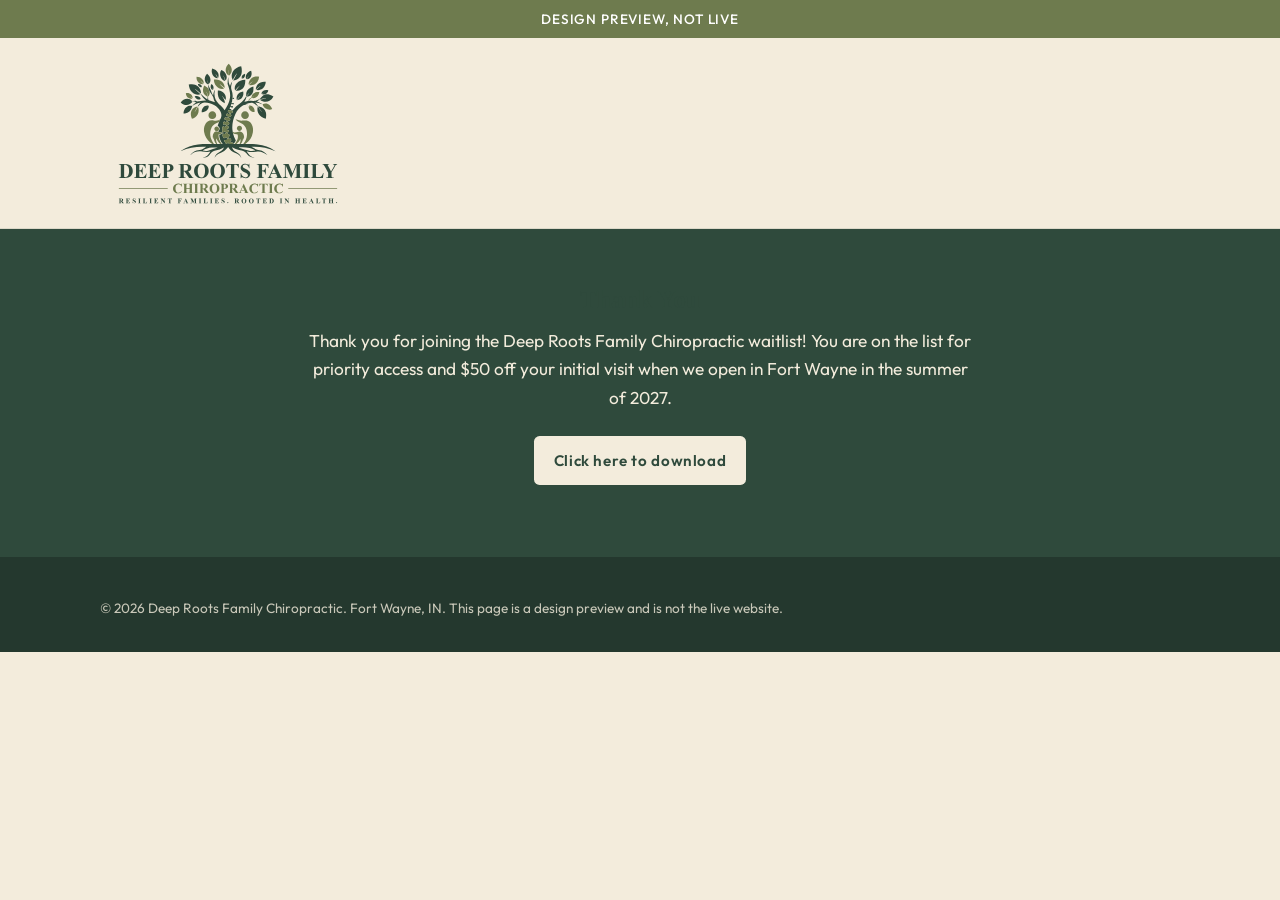
==== thank-you/index.html @ d6d4c5f0 "Design: add noindex thank-you page" ====
<!DOCTYPE html>
<html lang="en">
<head>
  <meta charset="utf-8">
  <meta name="viewport" content="width=device-width, initial-scale=1">
  <meta name="robots" content="noindex, nofollow">
  <title>Thank You | Deep Roots Family Chiropractic</title>
  <meta name="description" content="Thank you for joining the Deep Roots Family Chiropractic waitlist.">
  <link rel="canonical" href="https://localember.github.io/deep-roots-family-chiro-preview/thank-you/">
  <link rel="icon" href="../assets/favicon-32.png" type="image/png" sizes="32x32">
  <link rel="icon" href="../assets/favicon-192.png" type="image/png" sizes="192x192">
  <link rel="apple-touch-icon" href="../assets/apple-touch-icon.png">
  <link rel="preconnect" href="https://fonts.googleapis.com">
  <link rel="preconnect" href="https://fonts.gstatic.com" crossorigin>
  <link href="https://fonts.googleapis.com/css2?family=Outfit:wght@300;400;500;600;700&family=Tinos:ital,wght@0,400;0,700;1,400;1,700&display=swap" rel="stylesheet">
  <link rel="stylesheet" href="../assets/styles.css">
</head>
<body>
  <div class="preview-banner">Design preview, not live</div>
  <a class="skip-link" href="#main">Skip to main content</a>
  <header class="site-header">
    <div class="header-inner">
      <a class="logo-link" href="../index.html">
        <img src="../assets/logo.svg" alt="Deep Roots Family Chiropractic. Resilient families. Rooted in health." width="900" height="600">
      </a>
    </div>
  </header>
  <main id="main">
    <section class="section section-dark waitlist">
      <div class="wrap" style="text-align:center">
        <h1>Thank You</h1>
        <p class="cta-copy">Thank you for joining the Deep Roots Family Chiropractic waitlist! You are on the list for priority access and $50 off your initial visit when we open in Fort Wayne in the summer of 2027.</p>
        <p>
          <!-- PDF GOES HERE: replace href="#" with the URL of Braden's PDF once it is provided. -->
          <a class="btn btn-light" href="#">Click here to download</a>
        </p>
      </div>
    </section>
  </main>
  <footer class="site-footer">
    <div class="wrap">
      <p class="copy">&copy; 2026 Deep Roots Family Chiropractic. Fort Wayne, IN. This page is a design preview and is not the live website.</p>
    </div>
  </footer>
</body>
</html>
---- assets/styles.css ----
:root {
  --cream: #f3ecdc;
  --cream-dark: #e8dfc8;
  --dark-green: #2f4a3c;
  --dark-green-2: #24382e;
  --light-green: #6e7b4e;
  --white: #ffffff;
  --black: #000000;
  --text: #24382e;
  --muted: #4a5c50;
  --banner-h: 2.4rem;
  --topbar-h: 2.6rem;
  --header-h: 5.25rem;
  --font-heading: "Tinos", "Times New Roman", Times, serif;
  --font-body: "Outfit", system-ui, sans-serif;
  --content: 70rem;
  --radius: 0.35rem;
}

*,
*::before,
*::after { box-sizing: border-box; }

html { scroll-behavior: smooth; }

body {
  margin: 0;
  font-family: var(--font-body);
  font-weight: 400;
  font-size: 1.0625rem;
  line-height: 1.65;
  color: var(--text);
  background: var(--cream);
  text-rendering: optimizeLegibility;
}

img, video { max-width: 100%; height: auto; display: block; }

[hidden] { display: none !important; }

a { color: var(--dark-green); }
a:hover { color: var(--light-green); }

h1, h2, h3, h4 {
  font-family: var(--font-heading);
  font-weight: 700;
  line-height: 1.15;
  color: var(--dark-green);
  margin: 0 0 0.75rem;
}

p { margin: 0 0 1rem; }

.preview-banner {
  position: sticky;
  top: 0;
  z-index: 1000;
  background: var(--light-green);
  color: var(--white);
  text-align: center;
  font-size: 0.85rem;
  font-weight: 500;
  letter-spacing: 0.06em;
  text-transform: uppercase;
  padding: 0.5rem 1rem;
  min-height: var(--banner-h);
}

.skip-link {
  position: absolute;
  left: 0.5rem;
  top: -3rem;
  background: var(--dark-green);
  color: var(--cream);
  padding: 0.5rem 0.75rem;
  z-index: 1100;
}
.skip-link:focus { top: calc(var(--banner-h) + 0.25rem); color: var(--cream); }

.topbar {
  background: var(--dark-green);
  color: var(--cream);
  font-size: 0.9rem;
}
.topbar-inner {
  max-width: var(--content);
  margin: 0 auto;
  padding: 0.45rem 1.25rem;
  display: flex;
  flex-wrap: wrap;
  align-items: center;
  justify-content: space-between;
  gap: 0.5rem 1.25rem;
}
.topbar a { color: var(--cream); text-decoration: none; }
.topbar a:hover { color: #fff; text-decoration: underline; }
.topbar-place { font-weight: 500; }
.topbar-links { display: flex; flex-wrap: wrap; align-items: center; gap: 0.85rem; }
.socials { display: flex; gap: 0.65rem; align-items: center; }
.socials a {
  display: inline-flex;
  width: 1.5rem;
  height: 1.5rem;
  align-items: center;
  justify-content: center;
}
.socials svg { width: 1.15rem; height: 1.15rem; fill: currentColor; }

.site-header {
  position: sticky;
  top: var(--banner-h);
  z-index: 900;
  background: var(--cream);
  border-bottom: 1px solid rgba(47, 74, 60, 0.12);
}
.header-inner {
  max-width: var(--content);
  margin: 0 auto;
  padding: 0.6rem 1.25rem;
  display: flex;
  align-items: center;
  justify-content: space-between;
  gap: 1rem;
}
.logo-link { display: block; flex: 0 0 auto; }
.logo-link img {
  width: min(16rem, 58vw);
  height: auto;
}

.nav-toggle {
  display: none;
  background: transparent;
  border: 1px solid var(--dark-green);
  color: var(--dark-green);
  border-radius: var(--radius);
  padding: 0.4rem 0.65rem;
  font-family: var(--font-body);
  font-size: 0.85rem;
  font-weight: 600;
  letter-spacing: 0.04em;
  text-transform: uppercase;
  cursor: pointer;
}

.site-nav ul {
  display: flex;
  flex-wrap: wrap;
  gap: 0.15rem 1.35rem;
  list-style: none;
  margin: 0;
  padding: 0;
}
.site-nav a {
  text-decoration: none;
  color: var(--dark-green);
  font-weight: 500;
  font-size: 0.95rem;
  letter-spacing: 0.02em;
}
.site-nav a:hover { color: var(--light-green); }
.site-nav a.nav-cta {
  background: var(--dark-green);
  color: var(--cream);
  padding: 0.45rem 0.85rem;
  border-radius: var(--radius);
}
.site-nav a.nav-cta:hover { background: var(--light-green); color: var(--white); }

.wrap {
  max-width: var(--content);
  margin: 0 auto;
  padding: 0 1.25rem;
}

.video-section {
  background: var(--dark-green-2);
  padding: 0;
}
.video-frame {
  max-width: 70rem;
  margin: 0 auto;
  background: #000;
}
.video-frame video {
  width: 100%;
  height: auto;
  aspect-ratio: 1920 / 1078;
  object-fit: contain;
  background: #000;
}

.hook-band {
  background: var(--cream);
  text-align: center;
  padding: 1.5rem 1.25rem 0.5rem;
}
.hook-band p {
  font-family: var(--font-heading);
  font-style: italic;
  font-size: clamp(1.25rem, 3.2vw, 1.85rem);
  line-height: 1.35;
  color: var(--dark-green);
  margin: 0 auto;
  max-width: 44rem;
}

.hero {
  padding: 1.5rem 1.25rem 3rem;
  text-align: center;
}
.hero h1 {
  font-size: clamp(2rem, 6.5vw, 4.15rem);
  letter-spacing: 0.04em;
  text-transform: uppercase;
  margin: 0 0 0.6rem;
}
.hero-kicker {
  font-family: var(--font-body);
  font-weight: 500;
  font-size: clamp(1rem, 2.2vw, 1.2rem);
  letter-spacing: 0.08em;
  text-transform: uppercase;
  color: var(--light-green);
  margin: 0 0 1.5rem;
}
.hero-photo {
  max-width: 36rem;
  margin: 0 auto;
  box-shadow: 0 12px 36px rgba(47, 74, 60, 0.18);
}
.hero-photo img {
  width: 100%;
  height: auto;
  max-height: min(78vh, 52rem);
  object-fit: contain;
  background: var(--cream-dark);
}

.section { padding: 3.5rem 0; }
.section-alt { background: var(--white); }
.section-dark {
  background: var(--dark-green);
  color: var(--cream);
}
.section-dark h2, .section-dark h3 { color: var(--cream); }

.eyebrow {
  font-size: 0.8rem;
  font-weight: 600;
  letter-spacing: 0.16em;
  text-transform: uppercase;
  color: var(--light-green);
  margin: 0 0 0.5rem;
}

.welcome h2 { font-size: clamp(1.85rem, 4vw, 2.7rem); }
.welcome .lead,
.welcome p { max-width: 46rem; }
.opening-follow {
  font-weight: 500;
  font-size: 1.125rem;
  color: var(--dark-green);
}
.help h3 { font-size: clamp(1.35rem, 2.6vw, 1.75rem); margin-top: 2.25rem; }
.help p { max-width: 46rem; }

.btn {
  display: inline-block;
  background: var(--dark-green);
  color: var(--cream);
  text-decoration: none;
  font-weight: 600;
  font-size: 0.95rem;
  letter-spacing: 0.04em;
  padding: 0.75rem 1.25rem;
  border-radius: var(--radius);
  border: 0;
  cursor: pointer;
  font-family: var(--font-body);
}
.btn:hover { background: var(--light-green); color: var(--white); }
.btn-light {
  background: var(--cream);
  color: var(--dark-green);
}
.btn-light:hover { background: var(--white); color: var(--dark-green); }

.welcome-actions { margin: 1.5rem 0 0; }

.gonstead h2 { text-align: center; font-size: clamp(1.85rem, 4vw, 2.6rem); }
.gonstead-intro { text-align: center; max-width: 40rem; margin: 0 auto 2rem; }
.method-grid {
  display: grid;
  grid-template-columns: repeat(5, 1fr);
  gap: 1rem;
}
.method-card {
  background: var(--cream);
  border: 1px solid rgba(47, 74, 60, 0.1);
  padding: 1.25rem 1rem 1.35rem;
  text-align: center;
}
.method-card h3 {
  font-size: 1rem;
  letter-spacing: 0.08em;
  text-transform: uppercase;
  margin: 0 0 0.6rem;
}
.method-card p {
  margin: 0;
  font-size: 0.92rem;
  color: var(--muted);
  line-height: 1.45;
}

.bio-grid {
  display: grid;
  grid-template-columns: minmax(0, 0.9fr) minmax(0, 1.2fr);
  gap: 2.5rem;
  align-items: start;
}
.bio-photo img {
  width: 100%;
  height: auto;
  box-shadow: 0 10px 28px rgba(47, 74, 60, 0.16);
}
.candidate-label {
  font-size: 0.78rem;
  font-weight: 600;
  letter-spacing: 0.14em;
  text-transform: uppercase;
  color: var(--light-green);
  margin: 0 0 0.35rem;
}
.bio h2 { font-size: clamp(1.85rem, 3.5vw, 2.5rem); margin-bottom: 0.15rem; }
.bio-practice { font-weight: 500; color: var(--muted); margin: 0 0 1rem; }
.bio blockquote {
  margin: 0 0 1.15rem;
  padding: 0;
  font-family: var(--font-heading);
  font-style: italic;
  font-size: 1.08rem;
  color: var(--dark-green);
  border: 0;
}
.bio-more { margin-top: 0.25rem; }
.bio-more[hidden] { display: none; }
.bio ul { margin: 0 0 1rem; padding-left: 1.15rem; }
.bio li { margin: 0 0 0.35rem; }
.read-more-btn {
  background: transparent;
  border: 0;
  padding: 0;
  font-family: var(--font-heading);
  font-weight: 700;
  font-size: 1rem;
  letter-spacing: 0.08em;
  text-transform: uppercase;
  color: var(--dark-green);
  cursor: pointer;
  text-decoration: underline;
  text-underline-offset: 0.2em;
}
.read-more-btn:hover { color: var(--light-green); }

.waitlist { text-align: center; }
.waitlist h2 { font-size: clamp(1.85rem, 4vw, 2.6rem); }
.waitlist .cta-copy { max-width: 42rem; margin: 0 auto 1.5rem; font-size: 1.08rem; }
.waitlist-form {
  max-width: 36rem;
  margin: 0 auto;
  display: grid;
  grid-template-columns: 1fr 1fr;
  gap: 0.85rem 1rem;
  text-align: left;
}
.field { display: flex; flex-direction: column; gap: 0.3rem; }
.field.full { grid-column: 1 / -1; }
.field label { font-size: 0.85rem; font-weight: 500; }
.req { color: #a94442; }
.field input,
.field textarea {
  font: inherit;
  padding: 0.65rem 0.75rem;
  border: 1px solid rgba(243, 236, 220, 0.35);
  border-radius: var(--radius);
  background: var(--dark-green-2);
  color: var(--cream);
  width: 100%;
}
.field input::placeholder,
.field textarea::placeholder { color: rgba(243, 236, 220, 0.55); }
.field input:focus,
.field textarea:focus {
  outline: 2px solid var(--cream);
  outline-offset: 1px;
}
.form-actions { grid-column: 1 / -1; margin-top: 0.4rem; }
.waitlist .btn { min-width: 10rem; }
.hp { position: absolute; left: -100vw; width: 1px; height: 1px; overflow: hidden; }

.confirmation {
  max-width: 36rem;
  margin: 1.5rem auto 0;
  background: var(--dark-green-2);
  color: var(--cream);
  padding: 1.5rem 1.25rem;
  border-radius: var(--radius);
}
.confirmation[hidden] { display: none; }
.confirmation h3 { color: var(--cream); margin-bottom: 0.5rem; }
.placeholder-note {
  display: inline-block;
  margin-top: 0.75rem;
  padding: 0.55rem 0.9rem;
  border: 1px dashed rgba(243, 236, 220, 0.55);
  border-radius: var(--radius);
  font-weight: 600;
  letter-spacing: 0.03em;
}

.site-footer {
  background: var(--dark-green-2);
  color: var(--cream);
  padding: 2.5rem 0 2rem;
  font-size: 0.95rem;
}
.site-footer a { color: var(--cream); }
.site-footer a:hover { color: #fff; }
.footer-grid {
  display: grid;
  grid-template-columns: minmax(0, 1.2fr) minmax(0, 1fr);
  gap: 2rem;
  margin-bottom: 2rem;
}
.footer-logo { width: min(14rem, 70%); }
.taglines { margin: 0.75rem 0 1rem; }
.taglines p { margin: 0 0 0.25rem; }
.signature { font-family: var(--font-heading); font-style: italic; }
.footer-contact p { margin: 0 0 0.35rem; }
.legal-nav {
  display: flex;
  flex-wrap: wrap;
  gap: 0.5rem 1.15rem;
  border-top: 1px solid rgba(243, 236, 220, 0.2);
  padding-top: 1rem;
  margin-bottom: 0.75rem;
}
.legal-nav a { text-decoration: none; font-size: 0.88rem; }
.legal-nav a:hover { text-decoration: underline; }
.copy { margin: 0; font-size: 0.85rem; color: rgba(243, 236, 220, 0.8); }

.legal-page { padding: 2.5rem 0 4rem; }
.legal-page h1 { font-size: clamp(2rem, 4vw, 2.8rem); }
.legal-page h2 { font-size: 1.4rem; margin-top: 1.75rem; }
.legal-page .meta { color: var(--muted); margin-bottom: 1.5rem; }

.not-found { padding: 5rem 1.25rem; text-align: center; }

@media (max-width: 900px) {
  .method-grid { grid-template-columns: repeat(2, 1fr); }
  .method-grid .method-card:last-child { grid-column: 1 / -1; }
  .bio-grid { grid-template-columns: 1fr; gap: 1.5rem; }
  .bio-photo { max-width: 22rem; }
  .footer-grid { grid-template-columns: 1fr; gap: 1.5rem; }
}

@media (max-width: 720px) {
  .nav-toggle { display: inline-flex; }
  .site-nav {
    display: none;
    position: absolute;
    left: 0;
    right: 0;
    top: 100%;
    background: var(--cream);
    border-bottom: 1px solid rgba(47, 74, 60, 0.12);
    padding: 0.5rem 1.25rem 1rem;
  }
  .site-nav.is-open { display: block; }
  .site-nav ul { flex-direction: column; gap: 0.15rem; }
  .site-nav a { display: block; padding: 0.55rem 0; }
  .site-nav a.nav-cta { display: inline-block; margin-top: 0.35rem; }
  .header-inner { position: relative; }
  .waitlist-form { grid-template-columns: 1fr; }
  .field.full { grid-column: 1; }
  .topbar-inner { justify-content: center; text-align: center; }
}

@media (max-width: 420px) {
  body { font-size: 1rem; }
  .method-grid { grid-template-columns: 1fr; }
  .method-grid .method-card:last-child { grid-column: 1; }
  .logo-link img { width: min(13.5rem, 70vw); }
  .hero { padding-left: 1rem; padding-right: 1rem; }
}
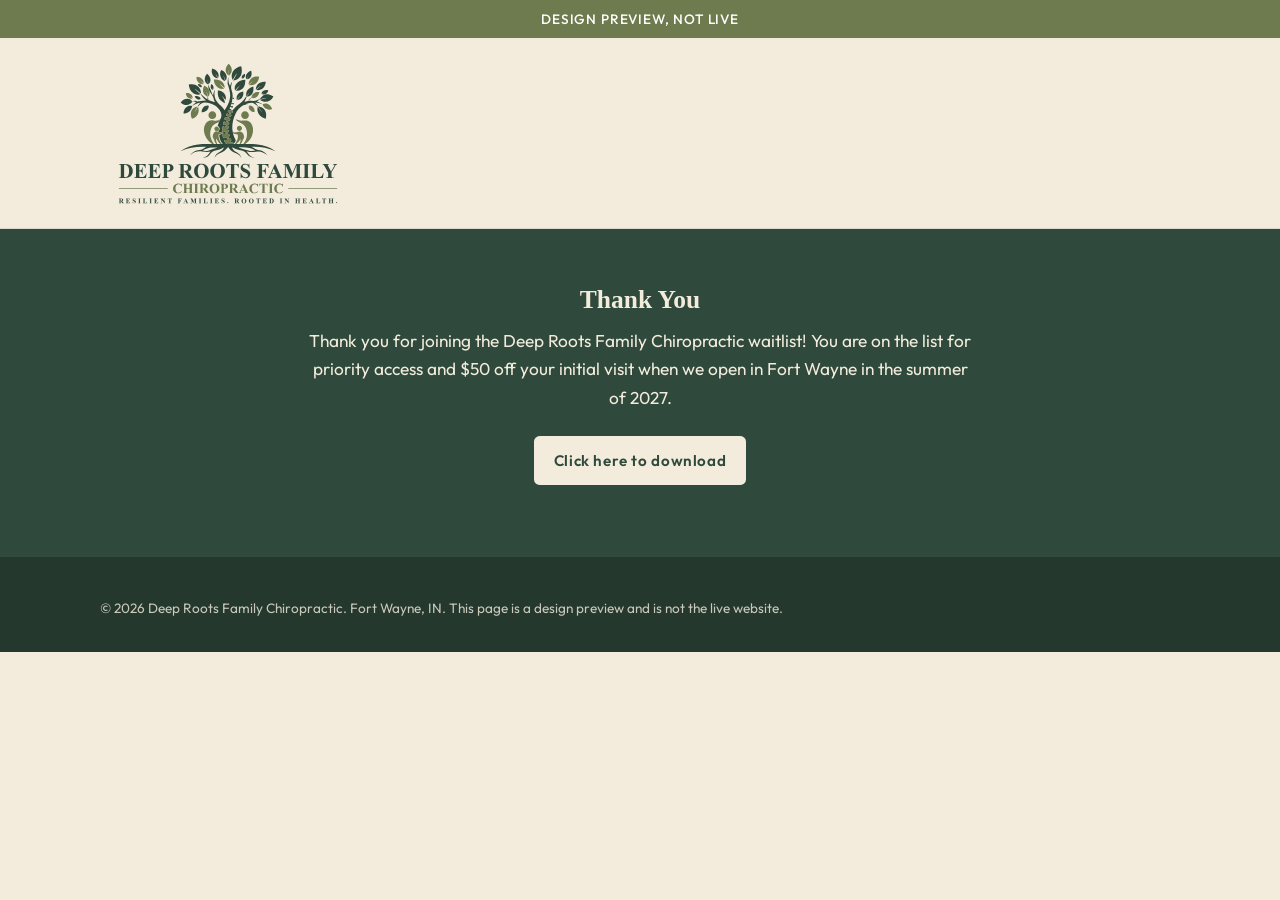
==== commit a18c33ca: "Thank-you page: cream h1 on dark green section (DRFC-2026-11-25-thankyou-heading)" ====
--- a/thank-you/index.html
+++ b/thank-you/index.html
@@ -28,7 +28,7 @@
   <main id="main">
     <section class="section section-dark waitlist">
       <div class="wrap" style="text-align:center">
-        <h1>Thank You</h1>
+        <h1 style="color:var(--cream)">Thank You</h1>
         <p class="cta-copy">Thank you for joining the Deep Roots Family Chiropractic waitlist! You are on the list for priority access and $50 off your initial visit when we open in Fort Wayne in the summer of 2027.</p>
         <p>
           <!-- PDF GOES HERE: replace href="#" with the URL of Braden's PDF once it is provided. -->
